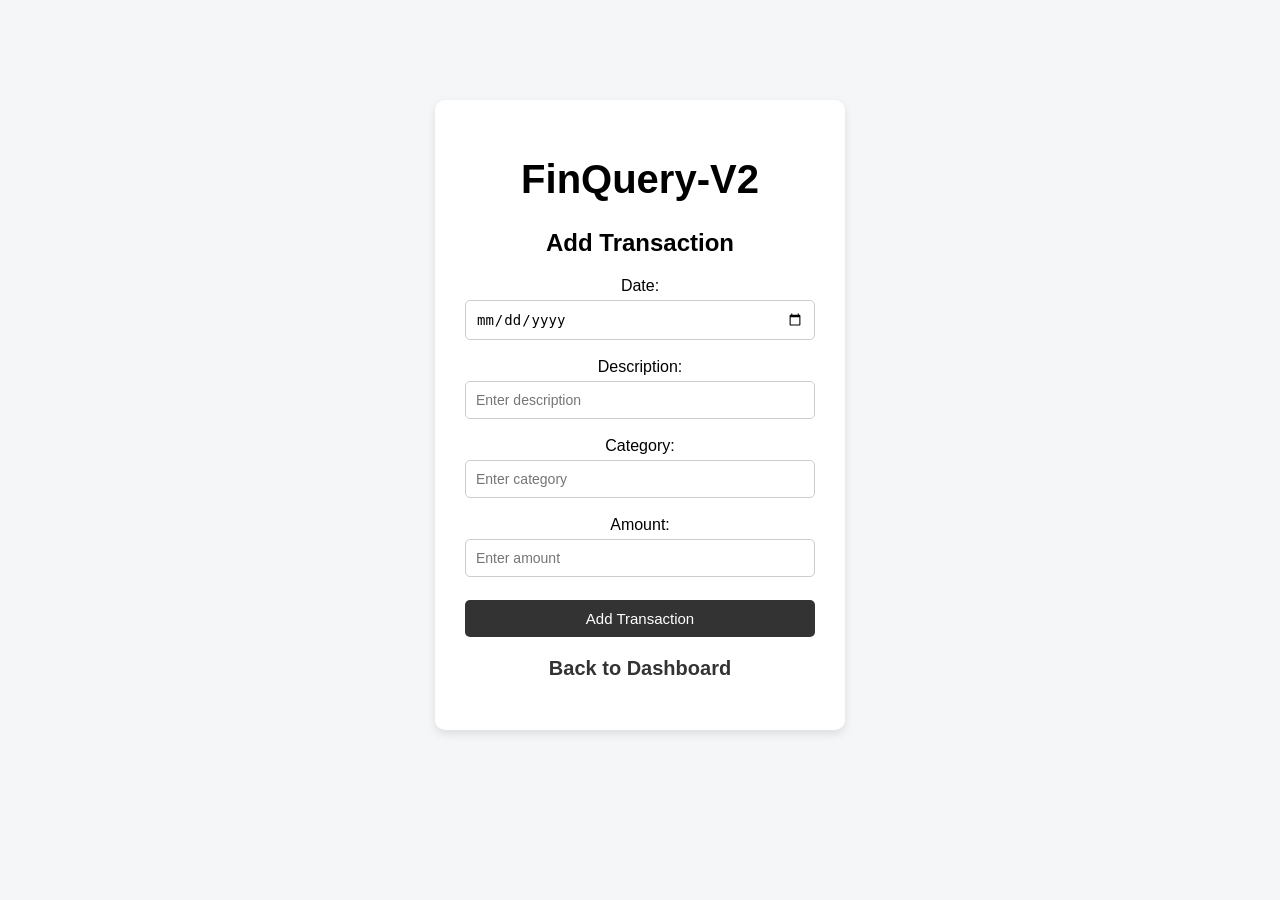
==== frontend/add-transaction.html @ b43e7dc2 "Initial FinQuery project" ====
<!DOCTYPE html>
<html>
<head>
    <title>FinQuery-V2 - Add Transaction</title>
    <link rel="stylesheet" href="style.css">
</head>

<body>

    <div class="login-container">

        <h1>FinQuery-V2</h1>

        <h2>Add Transaction</h2>

        <form>

            <label>Date:</label>
            <br>
            <input type="date">
            <br><br>

            <label>Description:</label>
            <br>
            <input type="text" placeholder="Enter description">
            <br><br>

            <label>Category:</label>
            <br>
            <input type="text" placeholder="Enter category">
            <br><br>

            <label>Amount:</label>
            <br>
            <input type="number" placeholder="Enter amount">
            <br><br>

            <button type="submit">Add Transaction</button>

        </form>

        <p><a href="index.html">Back to Dashboard</a></p>

    </div>

</body>
</html>
---- frontend/style.css ----
body {
    font-family: Arial, sans-serif;
    background-color: #f4f4f4;
    text-align: center;
    padding-top: 100px;
}

h1 {
    font-size: 40px;
}

p {
    font-size: 20px;
}

.login-container {
    width: 350px;
    margin: 100px auto;
    padding: 30px;
    background-color: white;
    border-radius: 10px;
    box-shadow: 0 4px 10px rgba(0, 0, 0, 0.1);
}

.login-container h1,
.login-container h2 {
    text-align: center;
}

.login-container input {
    width: 100%;
    padding: 10px;
    box-sizing: border-box;
}

.login-container button {
    width: 100%;
    padding: 10px;
    cursor: pointer;
}

.login-container p {
    text-align: center;
}

body {
    font-family: Arial, sans-serif;
    background-color: #f4f6f8;
    margin: 0;
    padding: 0;
}

.login-container input {
    border: 1px solid #ccc;
    border-radius: 5px;
    font-size: 14px;
    margin-top: 5px;
}

.login-container input:focus {
    outline: none;
    border-color: #333;
}

.login-container button {
    background-color: #333;
    color: white;
    border: none;
    border-radius: 5px;
    font-size: 15px;
    margin-top: 5px;
}

.login-container button:hover {
    background-color: #555;
}

.login-container a {
    color: #333;
    text-decoration: none;
    font-weight: bold;
}

.login-container a:hover {
    text-decoration: underline;
}

/* for dashboard */
.dashboard {
    padding: 40px;
    text-align: center;
}

.dashboard-menu {
    margin: 30px 0;
}

.dashboard-menu button {
    padding: 10px 20px;
    margin: 5px;
    border: none;
    border-radius: 5px;
    cursor: pointer;
}

.summary-cards {
    display: flex;
    justify-content: center;
    gap: 20px;
    flex-wrap: wrap;
}

.card {
    width: 200px;
    padding: 20px;
    background-color: white;
    border-radius: 10px;
    box-shadow: 0 4px 10px rgba(0, 0, 0, 0.1);
}

.card h3 {
    margin-top: 0;
}

.card p {
    font-size: 24px;
    font-weight: bold;
}

/* Recent Transactions Table*/
.recent-transactions {
    margin: 40px auto;
    max-width: 900px;
}

.recent-transactions h2 {
    text-align: left;
}

.recent-transactions table {
    width: 100%;
    border-collapse: collapse;
    background-color: white;
    box-shadow: 0 4px 10px rgba(0, 0, 0, 0.1);
}

.recent-transactions th,
.recent-transactions td {
    padding: 12px;
    border-bottom: 1px solid #ddd;
    text-align: left;
}

.recent-transactions th {
    font-weight: bold;
}

/* Transaction Page*/
#searchInput {
    width: 300px;
    padding: 10px;
    border: 1px solid #ccc;
    border-radius: 5px;
    font-size: 14px;
}

.transaction-table {
    width: 90%;
    max-width: 900px;
    margin: 20px auto;
    border-collapse: collapse;
    background-color: white;
    box-shadow: 0 4px 10px rgba(0, 0, 0, 0.1);
}

.transaction-table th,
.transaction-table td {
    padding: 12px;
    border-bottom: 1px solid #ddd;
    text-align: left;
}

.transaction-table th {
    font-weight: bold;
}
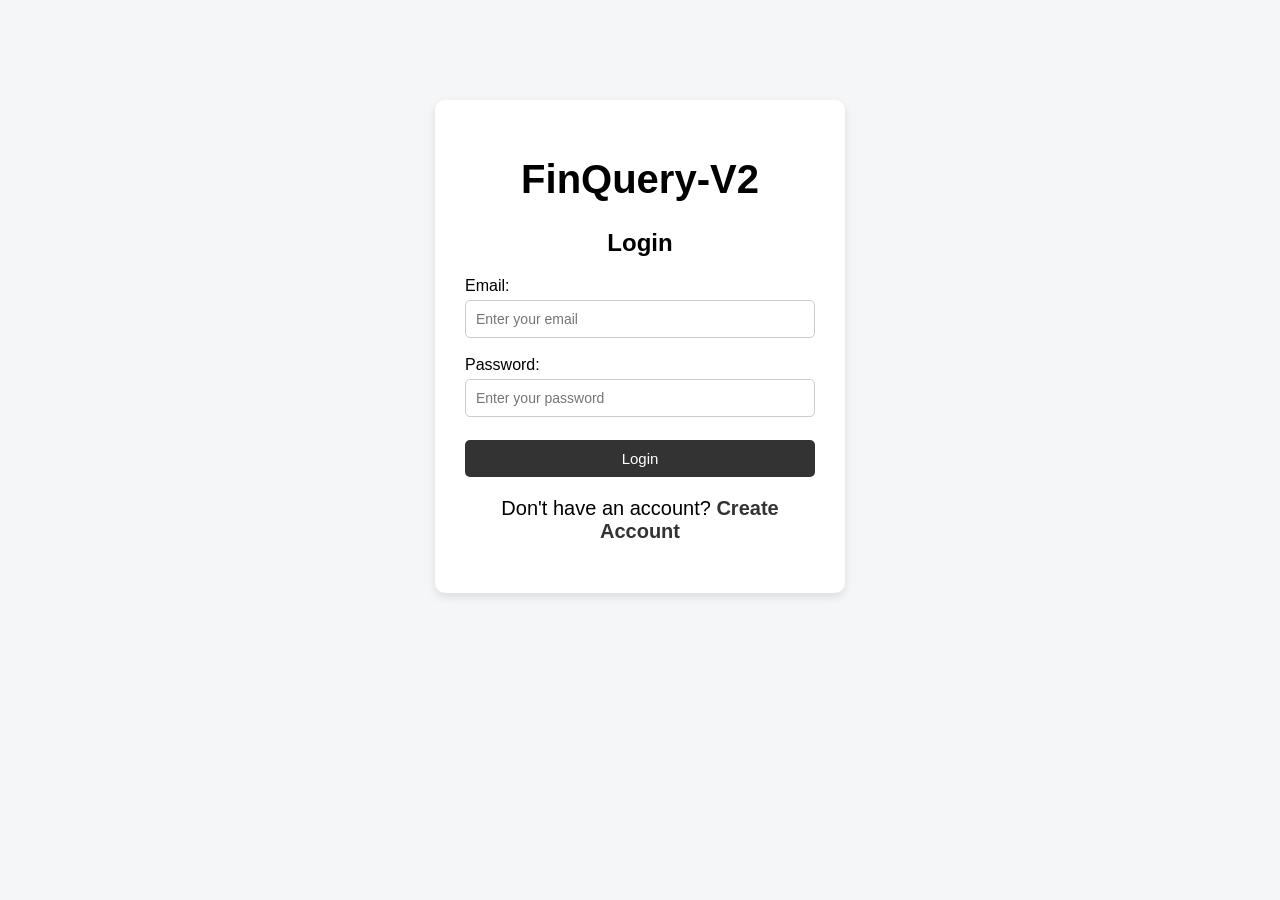
==== commit c2fbabd1: "Complete frontend design and formatting" ====
--- a/frontend/add-transaction.html
+++ b/frontend/add-transaction.html
@@ -1,47 +1,215 @@
 <!DOCTYPE html>
-<html>
+<html lang="en">
+
 <head>
+    <meta charset="UTF-8">
+    <meta name="viewport" content="width=device-width, initial-scale=1.0">
+
     <title>FinQuery-V2 - Add Transaction</title>
+
     <link rel="stylesheet" href="style.css">
 </head>
 
 <body>
 
-    <div class="login-container">
-
-        <h1>FinQuery-V2</h1>
-
-        <h2>Add Transaction</h2>
-
-        <form>
-
-            <label>Date:</label>
-            <br>
-            <input type="date">
-            <br><br>
-
-            <label>Description:</label>
-            <br>
-            <input type="text" placeholder="Enter description">
-            <br><br>
-
-            <label>Category:</label>
-            <br>
-            <input type="text" placeholder="Enter category">
-            <br><br>
-
-            <label>Amount:</label>
-            <br>
-            <input type="number" placeholder="Enter amount">
-            <br><br>
-
-            <button type="submit">Add Transaction</button>
-
-        </form>
-
-        <p><a href="index.html">Back to Dashboard</a></p>
+    <div class="dashboard-container">
+
+        <!-- Sidebar -->
+        <aside class="sidebar">
+
+            <div class="logo-section">
+
+                <div class="logo-icon">₹</div>
+
+                <h1>FinQuery-V2</h1>
+
+                <p>Financial Management</p>
+
+            </div>
+
+
+            <div class="sidebar-menu">
+
+                <p class="menu-title">MAIN MENU</p>
+
+                <a href="index.html" class="menu-item">
+                    <span>⌂</span>
+                    Dashboard
+                </a>
+
+                <a href="transactions.html" class="menu-item">
+                    <span>▤</span>
+                    Transactions
+                </a>
+
+                <a href="analysis.html" class="menu-item">
+                    <span>◔</span>
+                    Analysis
+                </a>
+
+                <a href="reports.html" class="menu-item">
+                    <span>▥</span>
+                    Reports
+                </a>
+
+                <a href="add-transaction.html" class="menu-item active">
+                    <span>＋</span>
+                    Add Transaction
+                </a>
+
+            </div>
+
+
+            <div class="budget-box">
+
+                <small>MONTHLY BUDGET</small>
+
+                <h3>₹9,699</h3>
+
+                <p>of ₹15,000</p>
+
+                <div class="budget-bar">
+                    <div class="budget-progress"></div>
+                </div>
+
+                <small>65% used this month</small>
+
+            </div>
+
+
+            <div class="insight-box">
+
+                <small>✧ AI INSIGHT</small>
+
+                <p>Food spending is up 18% this month.</p>
+
+            </div>
+
+
+            <a href="login.html" class="logout">
+
+                <span>↪</span>
+                Logout
+
+            </a>
+
+        </aside>
+
+
+        <!-- Main Content -->
+        <main class="main-content">
+
+            <div class="top-header">
+
+                <div>
+                    <h2>Add Transaction</h2>
+
+                    <p>
+                        Add a new financial transaction to your account.
+                    </p>
+                </div>
+
+            </div>
+
+
+            <!-- Add Transaction Section -->
+            <section class="recent-section">
+
+                <div class="section-header">
+
+                    <div>
+                        <h3>Transaction Details</h3>
+
+                        <p>
+                            Enter the details of your expense or income.
+                        </p>
+                    </div>
+
+                </div>
+
+
+                <form id="transactionForm" class="transaction-form">
+
+                    <div class="form-group">
+
+                        <label for="date">Date</label>
+
+                        <input
+                            type="date"
+                            id="date"
+                            required
+                        >
+
+                    </div>
+
+
+                    <div class="form-group">
+
+                        <label for="description">Description</label>
+
+                        <input
+                            type="text"
+                            id="description"
+                            placeholder="Enter description"
+                            required
+                        >
+
+                    </div>
+
+
+                    <div class="form-group">
+
+                        <label for="category">Category</label>
+
+                        <input
+                            type="text"
+                            id="category"
+                            placeholder="Enter category"
+                            required
+                        >
+
+                    </div>
+
+
+                    <div class="form-group">
+
+                        <label for="amount">Amount</label>
+
+                        <input
+                            type="number"
+                            id="amount"
+                            placeholder="Enter amount"
+                            step="0.01"
+                            required
+                        >
+
+                    </div>
+
+
+                    <button type="submit" class="transaction-submit">
+                        Add Transaction
+                    </button>
+
+                </form>
+
+            </section>
+
+
+            <div class="back-dashboard">
+
+                <a href="index.html">
+                    ← Back to Dashboard
+                </a>
+
+            </div>
+
+        </main>
 
     </div>
 
+
+    <script src="script.js"></script>
+
 </body>
+
 </html>
--- a/frontend/style.css
+++ b/frontend/style.css
@@ -182,4 +182,2582 @@
 
 .transaction-table th {
     font-weight: bold;
+}
+
+/* =========================================
+   NEW FINQUERY-V2 DASHBOARD
+   ========================================= */
+
+.dashboard-container {
+    display: flex;
+    min-height: 100vh;
+    background-color: #f5f7fb;
+}
+
+/* Sidebar */
+
+.sidebar {
+    width: 250px;
+    min-height: 100vh;
+    background-color: #111827;
+    color: white;
+    padding: 25px 18px;
+    box-sizing: border-box;
+
+    display: flex;
+    flex-direction: column;
+}
+
+/* Logo */
+
+.logo-section {
+    padding: 5px 10px 25px;
+}
+
+.logo-icon {
+    width: 38px;
+    height: 38px;
+    background-color: #2563eb;
+    border-radius: 10px;
+
+    display: flex;
+    align-items: center;
+    justify-content: center;
+
+    font-size: 22px;
+    font-weight: bold;
+
+    margin-bottom: 12px;
+}
+
+.logo-section h1 {
+    font-size: 21px;
+    margin: 0 0 8px;
+}
+
+.logo-section p {
+    font-size: 11px;
+    line-height: 1.5;
+    color: #9ca3af;
+    margin: 0;
+}
+
+/* Menu title */
+
+.menu-title {
+    font-size: 10px;
+    color: #6b7280;
+    font-weight: bold;
+    letter-spacing: 1px;
+
+    padding: 10px;
+    margin-bottom: 8px;
+}
+
+/* Sidebar menu */
+
+.sidebar-menu {
+    display: flex;
+    flex-direction: column;
+    gap: 6px;
+}
+
+.menu-item {
+    display: flex;
+    align-items: center;
+    gap: 12px;
+
+    padding: 12px 14px;
+
+    color: #d1d5db;
+    text-decoration: none;
+
+    border-radius: 8px;
+
+    font-size: 14px;
+}
+
+.menu-item span {
+    width: 20px;
+    text-align: center;
+}
+
+.menu-item:hover {
+    background-color: #1f2937;
+    color: white;
+}
+
+.menu-item.active {
+    background-color: #2563eb;
+    color: white;
+}
+
+/* Bottom section */
+
+.sidebar-bottom {
+    margin-top: auto;
+}
+
+/* Budget */
+
+.budget-box {
+    background-color: #1f2937;
+    padding: 16px;
+    border-radius: 10px;
+    margin-bottom: 12px;
+}
+
+.budget-box small {
+    color: #9ca3af;
+    font-size: 9px;
+}
+
+.budget-box h3 {
+    margin: 8px 0 2px;
+    font-size: 22px;
+}
+
+.budget-box p {
+    margin: 0 0 12px;
+    font-size: 11px;
+    color: #9ca3af;
+}
+
+.budget-bar {
+    width: 100%;
+    height: 6px;
+    background-color: #374151;
+    border-radius: 10px;
+    overflow: hidden;
+    margin-bottom: 8px;
+}
+
+.budget-progress {
+    width: 65%;
+    height: 100%;
+    background-color: #2563eb;
+}
+
+/* AI Insight */
+
+.insight-box {
+    background-color: #172554;
+    padding: 14px;
+    border-radius: 10px;
+    margin-bottom: 15px;
+}
+
+.insight-box small {
+    color: #93c5fd;
+    font-size: 9px;
+    font-weight: bold;
+}
+
+.insight-box p {
+    color: #dbeafe;
+    font-size: 11px;
+    line-height: 1.5;
+    margin: 8px 0 0;
+}
+
+/* Logout */
+
+.logout {
+    display: flex;
+    align-items: center;
+    gap: 10px;
+
+    padding: 11px 14px;
+
+    color: #9ca3af;
+    text-decoration: none;
+
+    border-radius: 8px;
+
+    font-size: 13px;
+}
+
+.logout:hover {
+    background-color: #1f2937;
+    color: white;
+}
+
+/* =========================================
+   MAIN DASHBOARD CONTENT
+   ========================================= */
+
+.main-content {
+    flex: 1;
+    padding: 35px;
+    box-sizing: border-box;
+}
+
+/* Top Header */
+
+.top-header {
+    display: flex;
+    justify-content: space-between;
+    align-items: center;
+
+    margin-bottom: 30px;
+}
+
+.top-header h2 {
+    margin: 0 0 6px;
+    font-size: 28px;
+    color: #111827;
+}
+
+.top-header p {
+    margin: 0;
+    font-size: 13px;
+    color: #6b7280;
+}
+
+/* User Section */
+
+.user-section {
+    display: flex;
+    align-items: center;
+    gap: 10px;
+}
+
+.user-section > span {
+    width: 40px;
+    height: 40px;
+
+    display: flex;
+    align-items: center;
+    justify-content: center;
+
+    background-color: #e5e7eb;
+    border-radius: 50%;
+}
+
+.user-section strong {
+    display: block;
+    font-size: 13px;
+    color: #111827;
+}
+
+.user-section small {
+    display: block;
+    margin-top: 3px;
+    font-size: 11px;
+    color: #6b7280;
+}
+
+/* =========================================
+   SUMMARY CARDS
+   ========================================= */
+
+.summary-grid {
+    display: grid;
+    grid-template-columns: repeat(4, 1fr);
+    gap: 18px;
+}
+
+.summary-card {
+    background-color: white;
+    padding: 22px;
+    border-radius: 12px;
+
+    box-shadow: 0 2px 8px rgba(0, 0, 0, 0.05);
+
+    box-sizing: border-box;
+}
+
+.summary-card p {
+    margin: 0 0 12px;
+    font-size: 12px;
+    color: #6b7280;
+}
+
+.summary-card h3 {
+    margin: 0 0 8px;
+    font-size: 24px;
+    color: #111827;
+}
+
+.summary-card span {
+    font-size: 11px;
+    color: #9ca3af;
+}
+
+/* =========================================
+   MONTHLY SPENDING
+   ========================================= */
+
+.monthly-section {
+    background-color: white;
+    margin-top: 22px;
+    padding: 22px;
+    border-radius: 12px;
+
+    box-shadow: 0 2px 8px rgba(0, 0, 0, 0.05);
+}
+
+.section-header {
+    display: flex;
+    justify-content: space-between;
+    align-items: center;
+
+    margin-bottom: 20px;
+}
+
+.section-header h3 {
+    margin: 0 0 5px;
+    font-size: 17px;
+    color: #111827;
+}
+
+.section-header p {
+    margin: 0;
+    font-size: 11px;
+    color: #6b7280;
+}
+
+.section-header select {
+    padding: 8px 12px;
+
+    border: 1px solid #e5e7eb;
+    border-radius: 6px;
+
+    background-color: white;
+    color: #374151;
+
+    font-size: 11px;
+}
+
+.chart-placeholder {
+    height: 250px;
+
+    display: flex;
+    align-items: center;
+    justify-content: center;
+
+    background-color: #f9fafb;
+    border-radius: 8px;
+
+    color: #9ca3af;
+    font-size: 13px;
+} 
+
+/* =========================================
+   SPENDING CHART
+   ========================================= */
+
+.spending-chart {
+    height: 250px;
+
+    display: flex;
+    align-items: flex-end;
+    justify-content: space-around;
+
+    gap: 12px;
+
+    padding: 20px 10px 5px;
+    box-sizing: border-box;
+}
+
+.chart-bar {
+    height: 100%;
+
+    display: flex;
+    flex-direction: column;
+    justify-content: flex-end;
+    align-items: center;
+
+    flex: 1;
+    gap: 8px;
+}
+
+.chart-bar span {
+    order: 2;
+
+    font-size: 10px;
+    color: #6b7280;
+}
+
+.bar {
+    width: 100%;
+    max-width: 32px;
+    height: 190px;
+
+    display: flex;
+    align-items: flex-end;
+
+    background-color: #eef2ff;
+
+    border-radius: 6px 6px 0 0;
+}
+
+.bar-fill {
+    width: 100%;
+
+    background-color: #2563eb;
+
+    border-radius: 6px 6px 0 0;
+}
+
+/* =========================================
+   SPENDING BY CATEGORY
+   ========================================= */
+
+.category-section {
+    background-color: white;
+
+    margin-top: 22px;
+
+    padding: 22px;
+
+    border-radius: 12px;
+
+    box-shadow: 0 2px 8px rgba(0, 0, 0, 0.05);
+}
+
+.category-list {
+    margin-top: 10px;
+}
+
+.category-item {
+    margin-bottom: 18px;
+}
+
+.category-info {
+    display: flex;
+    justify-content: space-between;
+    align-items: center;
+
+    margin-bottom: 7px;
+}
+
+.category-info span {
+    font-size: 12px;
+    color: #374151;
+}
+
+.category-info strong {
+    font-size: 12px;
+    color: #111827;
+}
+
+.category-bar {
+    width: 100%;
+    height: 7px;
+
+    background-color: #eef2f7;
+
+    border-radius: 10px;
+
+    overflow: hidden;
+}
+
+.category-progress {
+    height: 100%;
+
+    background-color: #2563eb;
+
+    border-radius: 10px;
+}
+
+/* =========================================
+   RECENT TRANSACTIONS
+   ========================================= */
+
+.recent-section {
+    background-color: white;
+
+    margin-top: 22px;
+
+    padding: 22px;
+
+    border-radius: 12px;
+
+    box-shadow: 0 2px 8px rgba(0, 0, 0, 0.05);
+
+    margin-bottom: 30px;
+}
+
+.view-all {
+    color: #2563eb;
+
+    text-decoration: none;
+
+    font-size: 12px;
+
+    font-weight: bold;
+}
+
+.view-all:hover {
+    text-decoration: underline;
+}
+
+.dashboard-table {
+    width: 100%;
+
+    border-collapse: collapse;
+
+    margin-top: 15px;
+}
+
+.dashboard-table th {
+    padding: 12px;
+
+    text-align: left;
+
+    font-size: 11px;
+
+    color: #6b7280;
+
+    background-color: #f9fafb;
+}
+
+.dashboard-table td {
+    padding: 14px 12px;
+
+    border-bottom: 1px solid #f0f0f0;
+
+    font-size: 12px;
+
+    color: #374151;
+}
+
+.dashboard-table tr:last-child td {
+    border-bottom: none;
+}
+
+.dashboard-table td:last-child {
+    font-weight: bold;
+
+    color: #111827;
+}
+
+/* =========================================
+   RESPONSIVE DESIGN
+   ========================================= */
+
+@media (max-width: 1000px) {
+
+    .summary-grid {
+        grid-template-columns: repeat(2, 1fr);
+    }
+
+}
+
+/* SIDE-BY-SIDE CHARTS */
+
+.charts-row {
+    display: grid;
+    grid-template-columns: 2fr 1fr;
+    gap: 22px;
+    margin-top: 22px;
+}
+
+.charts-row .monthly-section,
+.charts-row .category-section {
+    margin-top: 0;
+}
+
+@media (max-width: 1000px) {
+
+    .charts-row {
+        grid-template-columns: 1fr;
+    }
+
+}
+
+/* =========================================
+   DYNAMIC DASHBOARD LAYOUT
+   ========================================= */
+
+.main-content {
+    width: 100%;
+    min-width: 0;
+}
+
+/* Summary cards automatically adjust */
+.summary-grid {
+    grid-template-columns: repeat(
+        auto-fit,
+        minmax(220px, 1fr)
+    );
+}
+
+/* Monthly + Category sections */
+.charts-row {
+    grid-template-columns:
+        minmax(0, 2fr)
+        minmax(280px, 1fr);
+}
+
+/* Prevent content from forcing boxes wider */
+.monthly-section,
+.category-section,
+.recent-section {
+    min-width: 0;
+    box-sizing: border-box;
+}
+
+/* Charts use the available box size */
+.spending-chart,
+.category-chart {
+    width: 100%;
+    max-width: 100%;
+    box-sizing: border-box;
+}
+
+/* Monthly chart */
+.spending-chart {
+    position: relative;
+    height: 280px;
+}
+
+/* Category chart */
+.category-chart {
+    position: relative;
+    height: 280px;
+}
+
+
+/* =========================================
+   TABLET
+   ========================================= */
+
+@media (max-width: 1000px) {
+
+    .sidebar {
+        width: 220px;
+    }
+
+    .main-content {
+        padding: 25px;
+    }
+
+    .charts-row {
+        grid-template-columns: 1fr;
+    }
+
+}
+
+
+/* =========================================
+   MOBILE
+   ========================================= */
+
+@media (max-width: 700px) {
+
+    .dashboard-container {
+        flex-direction: column;
+    }
+
+    .sidebar {
+        width: 100%;
+        min-width: 0;
+        min-height: auto;
+    }
+
+    .sidebar-menu {
+        flex-direction: row;
+        flex-wrap: wrap;
+        gap: 8px;
+    }
+    .menu-item {
+        flex: 1;
+        min-width: 120px;
+    }
+
+    .main-content {
+        padding: 18px;
+    }
+
+    .top-header {
+        flex-direction: column;
+        align-items: flex-start;
+        gap: 15px;
+    }
+
+    .summary-grid {
+        grid-template-columns: 1fr;
+        gap: 12px;
+    }
+
+    .charts-row {
+        grid-template-columns: 1fr;
+        gap: 12px;
+    }
+
+    .spending-chart,
+    .category-chart {
+        height: 230px;
+    }
+
+    .recent-section {
+        overflow-x: auto;
+        padding: 16px;
+    }
+
+    .dashboard-table {
+        min-width: 560px;
+    }
+
+}
+
+/* =========================================
+   FINQUERY-V2 DASHBOARD - GREEN THEME
+   ========================================= */
+
+.dashboard-container {
+    background-color: #f4f7f5;
+}
+
+.sidebar {
+    background-color: #12372a;
+}
+
+.logo-icon {
+    background-color: #2e7d5b;
+}
+
+.menu-item.active {
+    background-color: #2e7d5b;
+}
+
+.menu-item:hover {
+    background-color: #1b4d3a;
+}
+
+.budget-box {
+    background-color: #174632;
+}
+
+.budget-progress {
+    background-color: #4caf50;
+}
+
+.insight-box {
+    background-color: #e8f5ee;
+}
+
+.insight-box small {
+    color: #2e7d5b;
+}
+
+.insight-box p {
+    color: #234b39;
+}
+
+.view-all {
+    color: #2e7d5b;
+}
+
+/* Dashboard alignment */
+
+body {
+    margin: 0;
+    padding: 0;
+    text-align: left;
+}
+
+.dashboard-container {
+    width: 100%;
+    min-height: 100vh;
+}
+
+/* =========================================
+   STEP 3 - FINANCIAL SIDEBAR
+   ========================================= */
+
+.sidebar {
+    width: 250px;
+    background-color: #12372a;
+    padding: 28px 18px;
+    border-right: 1px solid #0d2b21;
+}
+
+.logo-section {
+    padding: 5px 10px 30px;
+}
+
+.logo-icon {
+    width: 42px;
+    height: 42px;
+    background-color: #2e7d5b;
+    border-radius: 10px;
+    font-size: 22px;
+}
+
+.logo-section h1 {
+    font-size: 21px;
+    margin-top: 10px;
+}
+
+.logo-section p {
+    color: #a8c7b8;
+}
+
+.menu-title {
+    color: #8eaf9f;
+}
+
+.menu-item {
+    padding: 12px 14px;
+    border-radius: 8px;
+    color: #d9e8e1;
+}
+
+.menu-item:hover {
+    background-color: #1b4d3a;
+}
+
+.menu-item.active {
+    background-color: #2e7d5b;
+    color: white;
+}
+
+.budget-box {
+    background-color: #174632;
+    border: 1px solid #2e7d5b;
+}
+
+.insight-box {
+    background-color: #e8f5ee;
+}
+
+.logout {
+    color: #a8c7b8;
+}
+
+.logout:hover {
+    background-color: #1b4d3a;
+    color: white;
+}
+
+/* =========================================
+   STEP 4 - MAIN DASHBOARD AREA
+   ========================================= */
+
+.main-content {
+    background-color: #f4f7f5;
+    padding: 35px;
+}
+
+.top-header {
+    margin-bottom: 30px;
+}
+
+.top-header h2 {
+    font-size: 28px;
+    color: #12372a;
+    font-weight: 600;
+}
+
+.top-header p {
+    color: #66756e;
+    font-size: 13px;
+}
+
+.user-section > span {
+    background-color: #dcefe5;
+}
+
+.user-section strong {
+    color: #12372a;
+}
+
+.user-section small {
+    color: #708078;
+}
+
+/* =========================================
+   STEP 5 - SUMMARY CARDS
+   ========================================= */
+
+.summary-grid {
+    gap: 18px;
+}
+
+.summary-card {
+    background-color: #ffffff;
+    padding: 22px;
+    border: 1px solid #e2ebe6;
+    border-radius: 10px;
+    box-shadow: 0 2px 8px rgba(18, 55, 42, 0.06);
+    transition: transform 0.2s ease, box-shadow 0.2s ease;
+}
+
+.summary-card:hover {
+    transform: translateY(-2px);
+    box-shadow: 0 5px 14px rgba(18, 55, 42, 0.10);
+}
+
+.summary-card p {
+    color: #66756e;
+    font-size: 12px;
+    margin-bottom: 10px;
+}
+
+.summary-card h3 {
+    color: #12372a;
+    font-size: 25px;
+    font-weight: 600;
+}
+
+.summary-card span {
+    color: #819088;
+}
+
+/* =========================================
+   STEP 6 - CHART SECTIONS
+   ========================================= */
+
+.monthly-section,
+.category-section {
+    background-color: #ffffff;
+    border: 1px solid #e2ebe6;
+    border-radius: 10px;
+    box-shadow: 0 2px 8px rgba(18, 55, 42, 0.06);
+}
+
+.section-header h3 {
+    color: #12372a;
+    font-size: 17px;
+    font-weight: 600;
+}
+
+.section-header p {
+    color: #74827c;
+}
+
+.section-header select {
+    border: 1px solid #d6e2dc;
+    background-color: #ffffff;
+    color: #345047;
+    border-radius: 6px;
+}
+
+.section-header select:focus {
+    outline: none;
+    border-color: #2e7d5b;
+}
+
+.spending-chart,
+.category-chart {
+    height: 280px;
+}
+
+/* =========================================
+   STEP 7 - RECENT TRANSACTIONS
+   ========================================= */
+
+.recent-section {
+    background-color: #ffffff;
+    border: 1px solid #e2ebe6;
+    border-radius: 10px;
+    box-shadow: 0 2px 8px rgba(18, 55, 42, 0.06);
+    margin-top: 22px;
+    padding: 22px;
+}
+
+.dashboard-table {
+    width: 100%;
+    border-collapse: collapse;
+    margin-top: 15px;
+}
+
+.dashboard-table th {
+    padding: 13px 12px;
+    text-align: left;
+    font-size: 11px;
+    font-weight: 600;
+    color: #64736c;
+    background-color: #f5f8f6;
+    border-bottom: 1px solid #e1e9e5;
+}
+
+.dashboard-table td {
+    padding: 14px 12px;
+    font-size: 12px;
+    color: #394b43;
+    border-bottom: 1px solid #edf1ef;
+}
+
+.dashboard-table tr:hover td {
+    background-color: #f7faf8;
+}
+
+.dashboard-table tr:last-child td {
+    border-bottom: none;
+}
+
+.dashboard-table td:last-child {
+    color: #12372a;
+    font-weight: 600;
+}
+
+.view-all {
+    color: #2e7d5b;
+    font-weight: 600;
+}
+
+.view-all:hover {
+    color: #1f6245;
+}
+
+/* =========================================
+   STEP 8 - MONTHLY BUDGET
+   ========================================= */
+
+.budget-box {
+    background-color: #174632;
+    border: 1px solid #285f49;
+    padding: 16px;
+    border-radius: 10px;
+}
+
+.budget-box small {
+    color: #a8c7b8;
+}
+
+.budget-box h3 {
+    color: #ffffff;
+    font-size: 22px;
+    margin: 8px 0 2px;
+}
+
+.budget-box p {
+    color: #a8c7b8;
+}
+
+.budget-bar {
+    background-color: #285f49;
+}
+
+.budget-progress {
+    background-color: #62b889;
+}
+
+/* =========================================
+   STEP 9 - AI INSIGHT
+   ========================================= */
+
+.insight-box {
+    background-color: #e8f5ee;
+    border: 1px solid #cce5d6;
+    padding: 14px;
+    border-radius: 10px;
+}
+
+.insight-box small {
+    color: #2e7d5b;
+    font-weight: 600;
+}
+
+.insight-box p {
+    color: #315646;
+    font-size: 11px;
+    line-height: 1.5;
+    margin-top: 8px;
+}
+
+/* =========================================
+   STEP 10 - RESPONSIVE DASHBOARD
+   ========================================= */
+
+@media (max-width: 1000px) {
+
+    .sidebar {
+        width: 220px;
+    }
+
+    .main-content {
+        padding: 25px;
+    }
+
+    .summary-grid {
+        grid-template-columns: repeat(2, 1fr);
+    }
+
+    .charts-row {
+        grid-template-columns: 1fr;
+    }
+}
+
+@media (max-width: 700px) {
+
+    .dashboard-container {
+        flex-direction: column;
+    }
+
+    .sidebar {
+        width: 100%;
+        min-height: auto;
+    }
+
+    .sidebar-menu {
+        flex-direction: row;
+        flex-wrap: wrap;
+    }
+
+    .menu-item {
+        flex: 1;
+        min-width: 120px;
+    }
+
+    .main-content {
+        padding: 18px;
+    }
+
+    .top-header {
+        flex-direction: column;
+        align-items: flex-start;
+        gap: 15px;
+    }
+
+    .summary-grid {
+        grid-template-columns: 1fr;
+    }
+
+    .charts-row {
+        grid-template-columns: 1fr;
+    }
+
+    .spending-chart,
+    .category-chart {
+        height: 250px;
+    }
+
+    .recent-section {
+        overflow-x: auto;
+    }
+
+    .dashboard-table {
+        min-width: 600px;
+    }
+}
+
+.top-header h2 {
+    letter-spacing: -0.3px;
+}
+
+.main-content {
+    background: #f7f9f8;
+}
+
+.summary-card p {
+    letter-spacing: 0.2px;
+}
+
+.summary-card h3 {
+    letter-spacing: -0.4px;
+}
+
+.summary-card h3 {
+    margin-top: 4px;
+}
+
+.summary-card:hover {
+    transform: translateY(-3px);
+    box-shadow: 0 6px 16px rgba(18, 55, 42, 0.12);
+}
+
+.monthly-section,
+.category-section {
+    transition: box-shadow 0.2s ease, transform 0.2s ease;
+}
+
+.monthly-section:hover,
+.category-section:hover {
+    transform: translateY(-2px);
+    box-shadow: 0 5px 14px rgba(18, 55, 42, 0.10);
+}
+
+.recent-section {
+    transition: box-shadow 0.2s ease, transform 0.2s ease;
+}
+
+.recent-section:hover {
+    transform: translateY(-2px);
+    box-shadow: 0 5px 14px rgba(18, 55, 42, 0.10);
+}
+
+.dashboard-table th {
+    letter-spacing: 0.3px;
+    text-transform: uppercase;
+}
+
+.dashboard-table td {
+    line-height: 1.4;
+}
+
+.dashboard-table td:last-child {
+    font-weight: 600;
+    letter-spacing: 0.2px;
+}
+
+.menu-item {
+    transition: background-color 0.2s ease, color 0.2s ease;
+}
+
+.logo-section h1 {
+    letter-spacing: -0.3px;
+}
+
+.menu-item {
+    font-size: 13px;
+    font-weight: 500;
+}
+
+.menu-title {
+    letter-spacing: 0.5px;
+    font-size: 10px;
+}
+
+.budget-box {
+    transition: transform 0.2s ease, box-shadow 0.2s ease;
+}
+
+.budget-box:hover {
+    transform: translateY(-2px);
+    box-shadow: 0 5px 14px rgba(0, 0, 0, 0.15);
+}
+
+.insight-box {
+    transition: box-shadow 0.2s ease;
+}
+
+.insight-box:hover {
+    transform: translateY(-2px);
+    box-shadow: 0 5px 14px rgba(46, 125, 91, 0.15);
+}
+
+.logout {
+    transition: background-color 0.2s ease, color 0.2s ease;
+}
+
+.logout:hover {
+    background-color: #1b4d3a;
+    color: #ffffff;
+}
+
+.sidebar-menu {
+    gap: 6px;
+}
+
+.menu-item span {
+    font-size: 15px;
+    width: 20px;
+    text-align: center;
+}
+
+.main-content {
+    padding-top: 40px;
+}
+
+.top-header {
+    padding-bottom: 5px;
+}
+
+.user-section {
+    gap: 10px;
+}
+
+.user-section strong {
+    font-weight: 600;
+}
+
+.user-section > span {
+    width: 34px;
+    height: 34px;
+    display: flex;
+    align-items: center;
+    justify-content: center;
+    border-radius: 50%;
+    font-size: 14px;
+}
+
+.summary-grid {
+    align-items: stretch;
+}
+
+.charts-row {
+    gap: 20px;
+}
+
+.monthly-section,
+.category-section {
+    padding: 22px;
+}
+
+.section-header h3 {
+    letter-spacing: -0.2px;
+}
+
+.recent-section h3 {
+    letter-spacing: -0.2px;
+}
+
+.recent-section h3 {
+    margin-bottom: 4px;
+}
+
+.dashboard-table {
+    margin-top: 18px;
+}
+
+.view-all {
+    font-size: 12px;
+    font-weight: 600;
+}
+
+.view-all {
+    transition: color 0.2s ease;
+}
+
+.view-all:hover {
+    color: #1f6245;
+}
+
+.view-all {
+    display: inline-block;
+    margin-top: 12px;
+}
+
+.sidebar {
+    min-width: 250px;
+}
+
+.main-content {
+    flex: 1;
+    min-width: 0;
+}
+
+.dashboard-container {
+    width: 100%;
+    max-width: none;
+}
+
+.main-content {
+    overflow-x: hidden;
+}
+
+.transaction-search {
+    margin-top: 20px;
+}
+
+.transaction-search input {
+    width: 100%;
+    max-width: 420px;
+    padding: 11px 14px;
+    border: 1px solid #d6e2dc;
+    border-radius: 8px;
+    background: #ffffff;
+    color: #394b43;
+    font-size: 13px;
+    box-sizing: border-box;
+}
+
+.transaction-search input:focus {
+    outline: none;
+    border-color: #2e7d5b;
+    box-shadow: 0 0 0 3px rgba(46, 125, 91, 0.08);
+}
+
+.transaction-search input::placeholder {
+    color: #8a9891;
+}
+
+.transaction-table-container {
+    margin-top: 20px;
+    overflow-x: auto;
+    border: 1px solid #e2ebe6;
+    border-radius: 10px;
+    background: #ffffff;
+}
+
+.transaction-table {
+    width: 100%;
+    border-collapse: collapse;
+}
+
+.transaction-table th {
+    padding: 13px 14px;
+    text-align: left;
+    font-size: 11px;
+    font-weight: 600;
+    color: #315646;
+    background: #eef7f2;
+    border-bottom: 1px solid #dce9e2;
+    text-transform: uppercase;
+    letter-spacing: 0.3px;
+}
+
+.transaction-table td {
+    padding: 14px;
+    font-size: 12px;
+    color: #394b43;
+    border-bottom: 1px solid #edf1ef;
+}
+
+.transaction-table tr:hover td {
+    background: #f7faf8;
+}
+
+.transaction-table tr:last-child td {
+    border-bottom: none;
+}
+
+.transaction-table td:last-child {
+    color: #12372a;
+    font-weight: 600;
+}
+
+.transaction-search input {
+    height: 42px;
+    box-shadow: 0 2px 6px rgba(18, 55, 42, 0.04);
+}
+
+.transaction-search input:hover {
+    border-color: #b8cec2;
+}
+
+.back-dashboard {
+    margin-top: 18px;
+}
+
+.back-dashboard a {
+    color: #2e7d5b;
+    font-size: 13px;
+    font-weight: 600;
+    text-decoration: none;
+    transition: color 0.2s ease;
+}
+
+.back-dashboard a:hover {
+    color: #1f6245;
+}
+
+.transaction-table-container {
+    box-shadow: 0 2px 8px rgba(18, 55, 42, 0.05);
+}
+
+.recent-section .section-header h3 {
+    color: #12372a;
+    font-size: 18px;
+    font-weight: 600;
+    margin: 0;
+}
+
+.recent-section .section-header p {
+    color: #74827c;
+    font-size: 12px;
+    margin-top: 5px;
+    line-height: 1.5;
+}
+
+.transaction-table td {
+    padding: 15px 14px;
+    line-height: 1.5;
+}
+
+.transaction-table th {
+    padding: 14px;
+    font-size: 10px;
+    letter-spacing: 0.5px;
+    font-weight: 700;
+}
+
+.transaction-table td:last-child {
+    color: #12372a;
+    font-weight: 700;
+    white-space: nowrap;
+}
+
+.transaction-table th,
+.transaction-table td {
+    padding-left: 16px;
+    padding-right: 16px;
+}
+
+.transaction-table {
+    min-width: 650px;
+}
+
+.transaction-search {
+    margin-bottom: 4px;
+}
+
+.transaction-table-container {
+    border-color: #d8e5de;
+}
+
+.transaction-table tbody tr {
+    transition: background-color 0.2s ease;
+}
+
+.transaction-table tbody tr:hover {
+    background-color: #f3f8f5;
+}
+
+.transaction-table td:first-child {
+    color: #6f7f77;
+    white-space: nowrap;
+}
+
+.transaction-table td:nth-child(2) {
+    color: #31443b;
+    font-weight: 500;
+}
+
+.transaction-table td:nth-child(3) {
+    color: #4f6f60;
+    font-weight: 500;
+}
+
+.transaction-table {
+    font-size: 13px;
+}
+
+.transaction-table td,
+.transaction-table th {
+    line-height: 1.4;
+}
+
+.transaction-search input:focus {
+    border-color: #2e7d5b;
+    box-shadow: 0 0 0 3px rgba(46, 125, 91, 0.10);
+}
+
+.transaction-search input::placeholder {
+    color: #8a9891;
+    opacity: 1;
+}
+
+.transaction-search input {
+    max-width: 460px;
+}
+
+.main-content .top-header h2 {
+    font-size: 24px;
+    font-weight: 650;
+    letter-spacing: -0.4px;
+    color: #12372a;
+}
+
+.main-content .top-header p {
+    color: #74827c;
+    font-size: 13px;
+    line-height: 1.5;
+    margin-top: 6px;
+}
+
+.back-dashboard a {
+    display: inline-flex;
+    align-items: center;
+    gap: 6px;
+    padding: 8px 0;
+}
+
+.recent-section {
+    padding: 24px;
+}
+
+.transaction-table td:last-child {
+    text-align: right;
+}
+
+.transaction-table th {
+    text-align: left;
+    vertical-align: middle;
+}
+
+.transaction-table td {
+    vertical-align: middle;
+}
+
+.transaction-table tbody tr {
+    height: 52px;
+}
+
+.transaction-table-container {
+    border-radius: 12px;
+}
+
+.transaction-table th {
+    color: #254d3b;
+    font-weight: 700;
+}
+
+.transaction-table td:last-child {
+    font-size: 13px;
+}
+
+.recent-section {
+    margin-bottom: 10px;
+}
+
+.back-dashboard {
+    padding-bottom: 10px;
+}
+
+.transaction-search {
+    margin-bottom: 8px;
+}
+
+.transaction-search input {
+    height: 44px;
+}
+
+.transaction-search input {
+    font-size: 13px;
+    color: #31443b;
+}
+
+.transaction-search input {
+    border: 1px solid #cdded5;
+}
+
+.transaction-search input {
+    background-color: #ffffff;
+}
+
+.transaction-search input:focus {
+    border-color: #2e7d5b;
+    box-shadow: 0 0 0 3px rgba(46, 125, 91, 0.10);
+}
+
+.transaction-search input:hover {
+    border-color: #b8cec2;
+}
+
+.transaction-search input {
+    transition: border-color 0.2s ease, box-shadow 0.2s ease;
+}
+
+.transaction-search input::placeholder {
+    color: #8a9891;
+    opacity: 1;
+}
+
+.transaction-table tbody tr {
+    transition: background-color 0.2s ease;
+}
+
+.transaction-table tbody tr:hover {
+    background-color: #f3f8f5;
+}
+
+.transaction-table td {
+    border-bottom: 1px solid #e5ece8;
+}
+
+.transaction-table tr:last-child td {
+    border-bottom: none;
+}
+
+.transaction-table tbody {
+    background-color: #ffffff;
+}
+
+.transaction-table {
+    table-layout: fixed;
+}
+
+.back-dashboard a:hover {
+    color: #174f39;
+    text-decoration: underline;
+    text-underline-offset: 3px;
+}
+
+.recent-section {
+    padding-top: 26px;
+    padding-bottom: 26px;
+}
+
+.transaction-table th,
+.transaction-table td {
+    vertical-align: middle;
+}
+
+.transaction-table th:last-child,
+.transaction-table td:last-child {
+    text-align: right;
+}
+
+.transaction-search input {
+    transition: border-color 0.2s ease, box-shadow 0.2s ease;
+}
+
+.transaction-search input:hover {
+    border-color: #a9c5b6;
+}
+
+.transaction-empty {
+    padding: 30px 20px;
+    text-align: center;
+    color: #7a8981;
+    font-size: 13px;
+    background-color: #ffffff;
+}
+
+.transaction-no-results {
+    padding: 24px 20px;
+    text-align: center;
+    color: #7a8981;
+    font-size: 13px;
+    background-color: #ffffff;
+    border-top: 1px solid #e5ece8;
+}
+
+.transaction-loading {
+    padding: 24px 20px;
+    text-align: center;
+    color: #5f7469;
+    font-size: 13px;
+    background-color: #ffffff;
+}
+
+.transaction-error {
+    padding: 24px 20px;
+    text-align: center;
+    color: #b24a3a;
+    font-size: 13px;
+    background-color: #fff8f6;
+    border-top: 1px solid #f0d9d4;
+}
+
+@media (max-width: 700px) {
+    .transaction-table-container {
+        overflow-x: auto;
+    }
+
+    .transaction-table {
+        min-width: 600px;
+    }
+
+    .transaction-table th,
+    .transaction-table td {
+        padding: 12px;
+    }
+}
+
+.transaction-table-container {
+    box-shadow: 0 3px 10px rgba(18, 55, 42, 0.06);
+}
+
+.transaction-table tbody tr:last-child td {
+    border-bottom: none;
+}
+
+.main-content .summary-cards {
+    display: grid;
+    grid-template-columns: repeat(3, 1fr);
+    gap: 18px;
+    margin-top: 20px;
+}
+
+.main-content .summary-card {
+    display: flex;
+    align-items: center;
+    gap: 14px;
+    padding: 20px;
+    background: #ffffff;
+    border: 1px solid #e2ebe6;
+    border-radius: 12px;
+    box-shadow: 0 2px 8px rgba(18, 55, 42, 0.05);
+}
+
+.main-content .summary-card p {
+    margin: 0 0 5px;
+    color: #74827c;
+    font-size: 12px;
+}
+
+.main-content .summary-card h3 {
+    margin: 0;
+    color: #12372a;
+    font-size: 22px;
+    font-weight: 700;
+}
+
+.main-content .summary-icon {
+    width: 42px;
+    height: 42px;
+    display: flex;
+    align-items: center;
+    justify-content: center;
+    background: #e8f5ee;
+    color: #2e7d5b;
+    border-radius: 9px;
+    font-size: 18px;
+    font-weight: 700;
+}
+
+.main-content > .recent-section {
+    margin-bottom: 20px;
+}
+
+#categoryAnalysis {
+    display: grid;
+    grid-template-columns: repeat(3, 1fr);
+    gap: 14px;
+    margin-top: 20px;
+}
+
+#categoryAnalysis .card {
+    background: #ffffff;
+    border: 1px solid #e2ebe6;
+    border-radius: 10px;
+    padding: 16px;
+    box-shadow: 0 2px 7px rgba(18, 55, 42, 0.04);
+}
+
+#categoryAnalysis .card h3 {
+    margin: 0 0 8px;
+    color: #315646;
+    font-size: 13px;
+    font-weight: 600;
+}
+
+#categoryAnalysis .card p {
+    margin: 0;
+    color: #12372a;
+    font-size: 18px;
+    font-weight: 700;
+}
+
+.chart-container {
+    margin-top: 20px;
+    padding: 20px;
+    background: #ffffff;
+    border: 1px solid #e2ebe6;
+    border-radius: 12px;
+    box-shadow: 0 2px 8px rgba(18, 55, 42, 0.05);
+    min-height: 320px;
+    box-sizing: border-box;
+}
+
+.chart-container canvas {
+    width: 100% !important;
+    max-height: 360px;
+}
+
+#spendingChart {
+    width: 100% !important;
+    height: 320px !important;
+}
+
+.analysis-layout {
+    display: grid;
+    grid-template-columns: 1fr 1fr;
+    gap: 20px;
+    margin-top: 20px;
+}
+
+.analysis-layout #categoryAnalysis {
+    grid-template-columns: repeat(2, 1fr);
+    gap: 12px;
+}
+
+.analysis-layout > .recent-section {
+    height: 100%;
+    box-sizing: border-box;
+}
+
+.analysis-layout .chart-container {
+    margin-top: 16px;
+    min-height: 360px;
+    display: flex;
+    align-items: center;
+    justify-content: center;
+}
+
+@media (max-width: 900px) {
+    .analysis-layout {
+        grid-template-columns: 1fr;
+    }
+}
+
+@media (max-width: 600px) {
+    .analysis-layout #categoryAnalysis {
+        grid-template-columns: 1fr;
+    }
+}
+
+.main-content .summary-card {
+    transition: transform 0.2s ease, box-shadow 0.2s ease;
+}
+
+.main-content .summary-card:hover {
+    transform: translateY(-2px);
+    box-shadow: 0 5px 14px rgba(18, 55, 42, 0.08);
+}
+
+.analysis-layout #categoryAnalysis .card {
+    transition: transform 0.2s ease, box-shadow 0.2s ease;
+}
+
+.analysis-layout #categoryAnalysis .card:hover {
+    transform: translateY(-2px);
+    box-shadow: 0 4px 12px rgba(18, 55, 42, 0.07);
+}
+
+.main-content .top-header h2 {
+    margin-bottom: 6px;
+    color: #12372a;
+    font-size: 28px;
+    font-weight: 700;
+}
+
+.main-content .top-header p {
+    margin: 0;
+    color: #74827c;
+    font-size: 14px;
+    line-height: 1.5;
+}
+
+.main-content .section-header h3 {
+    color: #12372a;
+    font-size: 17px;
+    font-weight: 700;
+    margin: 0 0 5px;
+}
+
+.main-content .section-header p {
+    margin: 0;
+    color: #74827c;
+    font-size: 13px;
+    line-height: 1.5;
+}
+
+.main-content > .recent-section:first-of-type {
+    margin-top: 24px;
+}
+
+.main-content .summary-cards {
+    gap: 20px;
+}
+
+.main-content .summary-card h3 {
+    font-size: 24px;
+    line-height: 1.2;
+}
+
+.main-content .summary-icon {
+    width: 44px;
+    height: 44px;
+    border-radius: 10px;
+    font-size: 19px;
+    flex-shrink: 0;
+}
+
+.analysis-layout #categoryAnalysis {
+    margin-top: 18px;
+    gap: 14px;
+}
+
+.analysis-layout #categoryAnalysis .card p {
+    font-size: 19px;
+    line-height: 1.3;
+}
+
+.analysis-layout #categoryAnalysis .card h3 {
+    font-size: 14px;
+    font-weight: 600;
+    color: #315646;
+}
+
+.analysis-layout .chart-container {
+    padding: 24px;
+}
+
+.main-content {
+    padding-bottom: 40px;
+}
+
+.back-dashboard a {
+    color: #2e7d5b;
+    font-size: 14px;
+    font-weight: 600;
+    text-decoration: none;
+}
+
+.back-dashboard a:hover {
+    color: #1b4d3a;
+    text-decoration: underline;
+}
+
+.analysis-layout > .recent-section {
+    padding: 22px;
+    box-sizing: border-box;
+}
+
+.analysis-layout > .recent-section {
+    border: 1px solid #e2ebe6;
+}
+
+.analysis-layout > .recent-section {
+    box-shadow: 0 2px 8px rgba(18, 55, 42, 0.05);
+}
+
+.analysis-layout > .recent-section {
+    border-radius: 12px;
+}
+
+.analysis-layout #categoryAnalysis .card {
+    padding: 18px;
+}
+
+.analysis-layout .chart-container {
+    height: 360px;
+    box-sizing: border-box;
+}
+
+.analysis-layout > .recent-section {
+    background: #ffffff;
+}
+
+.analysis-layout {
+    margin-bottom: 24px;
+}
+
+/* Reports Page Header */
+.main-content .top-header h2 {
+    color: #12372a;
+    font-size: 28px;
+    font-weight: 700;
+    margin: 0 0 6px;
+}
+
+.main-content .top-header p {
+    color: #74827c;
+    font-size: 14px;
+    margin: 0;
+    line-height: 1.5;
+}
+
+/* Reports Summary Section */
+.main-content .recent-section {
+    margin-bottom: 20px;
+}
+
+.main-content .section-header h3 {
+    color: #12372a;
+    font-size: 17px;
+    font-weight: 700;
+    margin: 0 0 5px;
+}
+
+.main-content .section-header p {
+    margin: 0;
+    color: #74827c;
+    font-size: 13px;
+    line-height: 1.5;
+}
+
+/* Reports Summary Cards */
+.main-content .summary-cards {
+    display: grid;
+    grid-template-columns: repeat(4, 1fr);
+    gap: 20px;
+    margin-top: 20px;
+}
+
+.main-content .summary-card {
+    display: flex;
+    align-items: center;
+    gap: 14px;
+    padding: 20px;
+    background: #ffffff;
+    border: 1px solid #e2ebe6;
+    border-radius: 12px;
+    box-shadow: 0 2px 8px rgba(18, 55, 42, 0.05);
+}
+
+/* Reports Summary Card Content */
+.main-content .summary-card p {
+    margin: 0 0 5px;
+    color: #74827c;
+    font-size: 12px;
+}
+
+.main-content .summary-card h3 {
+    margin: 0;
+    color: #12372a;
+    font-size: 22px;
+    font-weight: 700;
+}
+
+.main-content .summary-icon {
+    width: 42px;
+    height: 42px;
+    display: flex;
+    align-items: center;
+    justify-content: center;
+    background: #e8f5ee;
+    color: #2e7d5b;
+    border-radius: 9px;
+    font-size: 18px;
+    font-weight: 700;
+    flex-shrink: 0;
+}
+
+/* Transaction Report */
+.main-content .table-container {
+    margin-top: 20px;
+    background: #ffffff;
+    border: 1px solid #e2ebe6;
+    border-radius: 12px;
+    box-shadow: 0 2px 8px rgba(18, 55, 42, 0.05);
+    overflow-x: auto;
+}
+
+/* Reports Export Button */
+#exportReport {
+    margin-top: 20px;
+    padding: 10px 18px;
+    background: #2e7d5b;
+    color: #ffffff;
+    border: none;
+    border-radius: 8px;
+    font-size: 14px;
+    font-weight: 600;
+    cursor: pointer;
+}
+
+#exportReport:hover {
+    background: #1b4d3a;
+}
+
+/* Reports Table */
+.main-content .transaction-table {
+    width: 100%;
+    border-collapse: collapse;
+    margin-top: 0;
+    background: #ffffff;
+}
+
+.main-content .transaction-table th {
+    padding: 14px 16px;
+    text-align: left;
+    background: #f4f7f5;
+    color: #12372a;
+    font-size: 13px;
+    font-weight: 700;
+    border-bottom: 1px solid #e2ebe6;
+}
+
+.main-content .transaction-table td {
+    padding: 14px 16px;
+    color: #4f5f57;
+    font-size: 13px;
+    border-bottom: 1px solid #edf2ef;
+}
+
+.main-content .transaction-table tr:hover {
+    background: #f8fbf9;
+}
+
+/* Report Amount Column */
+.main-content .transaction-table td:last-child {
+    text-align: right;
+    font-weight: 600;
+    color: #12372a;
+}
+
+/* Reports Mobile Layout */
+@media (max-width: 900px) {
+    .main-content .summary-cards {
+        grid-template-columns: repeat(2, 1fr);
+    }
+}
+
+@media (max-width: 600px) {
+    .main-content .summary-cards {
+        grid-template-columns: 1fr;
+    }
+
+    .main-content .summary-card {
+        padding: 16px;
+    }
+}
+
+/* Reports Section Spacing */
+.main-content .recent-section {
+    margin-bottom: 24px;
+}
+
+.main-content .recent-section + .recent-section {
+    margin-top: 24px;
+}
+
+/* Add Transaction Form */
+.transaction-form {
+    margin-top: 20px;
+    padding: 24px;
+    background: #ffffff;
+    border: 1px solid #e2ebe6;
+    border-radius: 12px;
+    box-shadow: 0 2px 8px rgba(18, 55, 42, 0.05);
+}
+
+/* Add Transaction Fields */
+.transaction-form .form-group {
+    margin-bottom: 18px;
+}
+
+.transaction-form label {
+    display: block;
+    margin-bottom: 7px;
+    color: #12372a;
+    font-size: 13px;
+    font-weight: 600;
+}
+
+.transaction-form input {
+    width: 100%;
+    padding: 11px 12px;
+    box-sizing: border-box;
+    border: 1px solid #d7e3dc;
+    border-radius: 8px;
+    background: #ffffff;
+    color: #12372a;
+    font-size: 14px;
+    outline: none;
+}
+
+/* Add Transaction Input Focus */
+.transaction-form input:focus {
+    border-color: #2e7d5b;
+    box-shadow: 0 0 0 3px rgba(46, 125, 91, 0.10);
+}
+
+/* Add Transaction Button */
+.transaction-submit {
+    width: 100%;
+    padding: 12px;
+    margin-top: 4px;
+    background: #2e7d5b;
+    color: #ffffff;
+    border: none;
+    border-radius: 8px;
+    font-size: 14px;
+    font-weight: 600;
+    cursor: pointer;
+}
+
+.transaction-submit:hover {
+    background: #1b4d3a;
+}
+
+/* Add Transaction Form Spacing */
+.transaction-form {
+    max-width: 700px;
+}
+
+.transaction-form .form-group:last-of-type {
+    margin-bottom: 22px;
+}
+
+/* Add Transaction Mobile Layout */
+@media (max-width: 600px) {
+    .transaction-form {
+        padding: 18px;
+    }
+
+    .transaction-form input {
+        font-size: 14px;
+    }
+
+    .transaction-submit {
+        padding: 11px;
+    }
+}
+
+/* Add Transaction Sidebar */
+.sidebar {
+    width: 250px;
+    min-height: 100vh;
+    background: #12372a;
+    color: #ffffff;
+    padding: 24px 18px;
+    box-sizing: border-box;
+    flex-shrink: 0;
+}
+
+/* Add Transaction Sidebar Logo */
+.sidebar-logo {
+    margin-bottom: 30px;
+}
+
+.sidebar-logo h2 {
+    margin: 0 0 5px;
+    color: #ffffff;
+    font-size: 21px;
+    font-weight: 700;
+}
+
+.sidebar-logo p {
+    margin: 0;
+    color: #b8ccc2;
+    font-size: 12px;
+}
+
+/* =========================================
+   SIDEBAR SPACING REFINEMENT
+   ========================================= */
+
+.sidebar {
+    padding-top: 36px;
+    padding-bottom: 30px;
+}
+
+.sidebar-menu {
+    margin-top: 58px;
+}
+
+.budget-box {
+    margin-top: 34px;
+}
+
+.insight-box {
+    margin-top: 18px;
+}
+
+.logout {
+    margin-top: 30px;
+}
+
+/* =========================================
+   FINQUERY-V2 LOGO REFINEMENT
+   ========================================= */
+
+.logo-section {
+    text-align: left;
+}
+
+.logo-icon {
+    width: 54px;
+    height: 54px;
+    display: flex;
+    align-items: center;
+    justify-content: center;
+    margin-bottom: 16px;
+    background: #2e7d5b;
+    color: #ffffff;
+    border-radius: 14px;
+    font-size: 28px;
+    font-weight: 700;
+    box-shadow: 0 4px 10px rgba(0, 0, 0, 0.12);
+}
+
+.logo-section h1 {
+    margin: 0;
+    color: #ffffff;
+    font-size: 25px;
+    font-weight: 700;
+    letter-spacing: -0.5px;
+}
+
+.logo-section p {
+    margin: 8px 0 0;
+    color: #b8d4c7;
+    font-size: 12px;
+    line-height: 1.4;
+}
+
+/* =========================================
+   SIDEBAR BUDGET BOX REFINEMENT
+   ========================================= */
+
+.budget-box {
+    margin-top: 34px;
+    padding: 18px 16px;
+    background: #1b4d3a;
+    border: 1px solid rgba(255, 255, 255, 0.08);
+    border-radius: 12px;
+}
+
+.budget-box small:first-child {
+    display: block;
+    margin-bottom: 10px;
+    color: #b8d4c7;
+    font-size: 10px;
+    font-weight: 700;
+    letter-spacing: 0.8px;
+}
+
+.budget-box h3 {
+    margin: 0;
+    color: #ffffff;
+    font-size: 22px;
+    font-weight: 700;
+}
+
+.budget-box p {
+    margin: 5px 0 13px;
+    color: #b8d4c7;
+    font-size: 12px;
+}
+
+.budget-box .budget-bar {
+    width: 100%;
+    height: 6px;
+    margin-bottom: 9px;
+    background: rgba(255, 255, 255, 0.16);
+    border-radius: 10px;
+    overflow: hidden;
+}
+
+.budget-box .budget-progress {
+    height: 100%;
+    width: 65%;
+    background: #78c69c;
+    border-radius: 10px;
+}
+
+.budget-box small:last-child {
+    color: #b8d4c7;
+    font-size: 11px;
+}
+
+/* =========================================
+   SIDEBAR AI INSIGHT REFINEMENT
+   ========================================= */
+
+.insight-box {
+    margin-top: 18px;
+    padding: 16px;
+    background: #f0f7f3;
+    border: 1px solid #d7e9df;
+    border-radius: 12px;
+}
+
+.insight-box small {
+    display: block;
+    margin-bottom: 9px;
+    color: #2e7d5b;
+    font-size: 10px;
+    font-weight: 700;
+    letter-spacing: 0.7px;
+}
+
+.insight-box p {
+    margin: 0;
+    color: #365448;
+    font-size: 12px;
+    line-height: 1.5;
+}
+
+/* =========================================
+   SIDEBAR LOGOUT REFINEMENT
+   ========================================= */
+
+.logout {
+    display: flex;
+    align-items: center;
+    gap: 8px;
+    margin-top: 28px;
+    padding: 10px 4px;
+    color: #b8d4c7;
+    font-size: 13px;
+    text-decoration: none;
+}
+
+.logout:hover {
+    color: #ffffff;
+}
+
+.logout span {
+    font-size: 16px;
+}
+
+/* =========================================
+   MAIN CONTENT SPACING REFINEMENT
+   ========================================= */
+
+.main-content {
+    padding: 32px 34px;
+}
+
+.top-header {
+    margin-bottom: 28px;
+}
+
+/* =========================================
+   SECTION SPACING REFINEMENT
+   ========================================= */
+
+.recent-section {
+    margin-bottom: 28px;
+}
+
+.section-header {
+    margin-bottom: 20px;
+}
+
+/* =========================================
+   DASHBOARD USER PROFILE
+   ========================================= */
+
+.user-section {
+    display: flex;
+    align-items: center;
+    gap: 10px;
+}
+
+.user-avatar {
+    width: 38px;
+    height: 38px;
+    display: flex;
+    align-items: center;
+    justify-content: center;
+    background: #e8f5ee;
+    color: #2e7d5b;
+    border-radius: 50%;
+    font-size: 14px;
+    font-weight: 700;
+}
+
+.user-info {
+    display: flex;
+    flex-direction: column;
+    gap: 2px;
+}
+
+.user-info strong {
+    color: #12372a;
+    font-size: 13px;
+    font-weight: 700;
+}
+
+.user-info small {
+    color: #74827c;
+    font-size: 11px;
+}
+
+.user-info strong {
+    font-size: 14px;
+    color: #12372a;
+    line-height: 1.2;
+}
+
+.user-info small {
+    font-size: 11px;
+    color: #74827c;
+    line-height: 1.2;
+}
+
+/* =========================================
+   USER PROFILE SURFACE
+   ========================================= */
+
+.user-section {
+    padding: 7px 10px;
+    border-radius: 10px;
+    transition: background-color 0.2s ease;
+}
+
+.user-section:hover {
+    background: #f0f6f3;
 }
